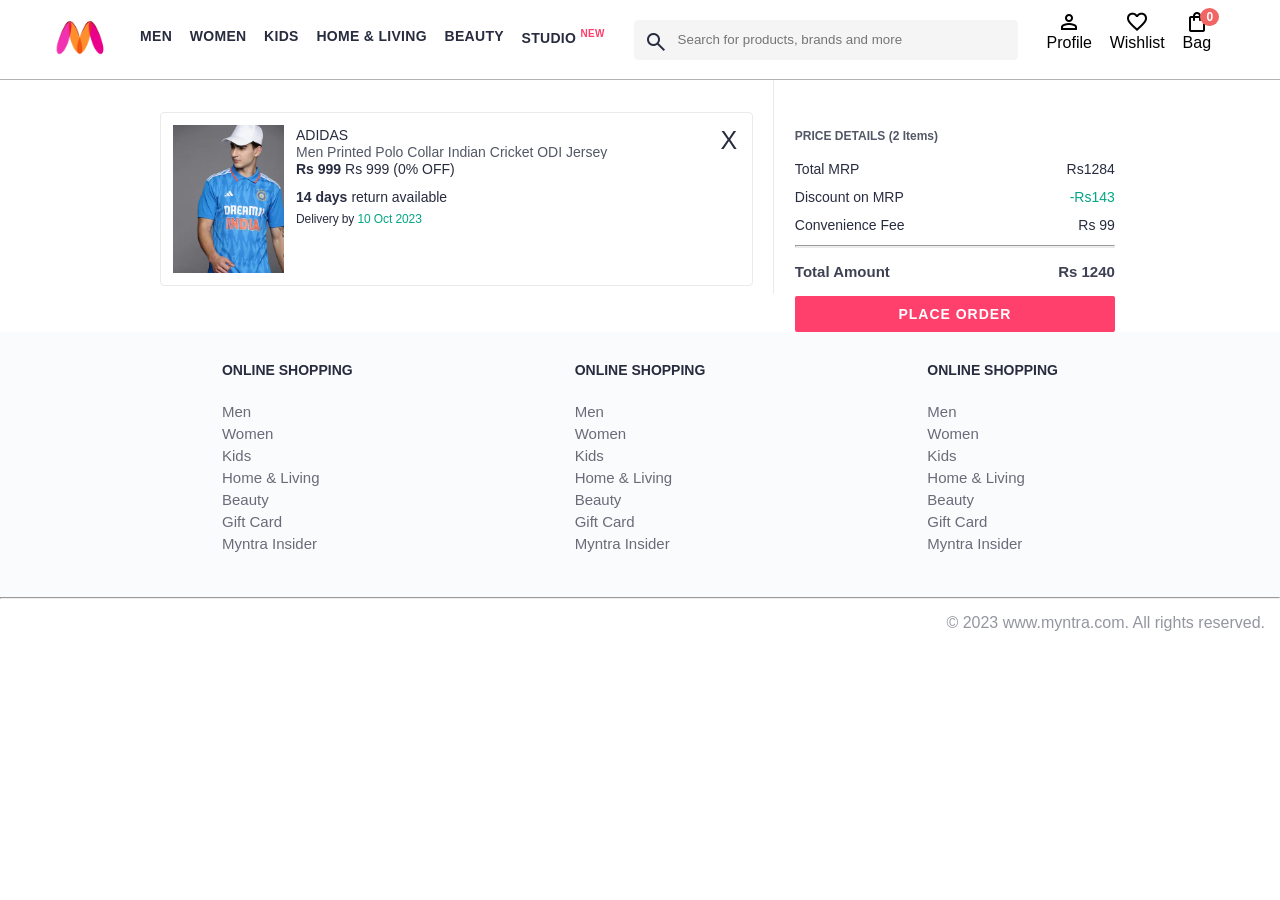
==== pages/bag.html @ 3bd58184 "Initial commit" ====
<!DOCTYPE html>
<html lang="en">
<head>
    <title>Myntra Clone</title>
    <link rel="stylesheet" href="../css/index.css">
    <link rel="stylesheet" href="../css/bag.css">
    <link rel="stylesheet" href="https://fonts.googleapis.com/css2?family=Material+Symbols+Outlined:opsz,wght,FILL,GRAD@20..48,100..700,0..1,-50..200" />
</head>
<body>
    <header>
        <div class="logo_container">
            <a href="#"><img class="myntra_home" src="../images/myntra_logo.webp" alt="Myntra Home"></a>
        </div>
        <nav class="nav_bar">
            <a href="#">Men</a>
            <a href="#">Women</a>
            <a href="#">Kids</a>
            <a href="#">Home & Living</a>
            <a href="#">Beauty</a>
            <a href="#">Studio <sup>New</sup></a>
        </nav>
        <div class="search_bar">
            <span class="material-symbols-outlined search_icon">search</span>
            <input class="search_input" placeholder="Search for products, brands and more">
        </div>
        <div class="action_bar">
            <div class="action_container">
                <span class="material-symbols-outlined action_icon">person</span>
                <span class="action_name">Profile</span>
            </div>

            <div class="action_container">
                <span class="material-symbols-outlined action_icon">favorite</span>
                <span class="action_name">Wishlist</span>
            </div>

            <div class="action_container">
                <span class="material-symbols-outlined action_icon">shopping_bag</span>
                <span class="action_name">Bag</span>
                <span class="bag-items-count"> 0 </span>
            </div>
        </div>
    </header>
    <main>
      <div class="bag-page">
        <div class="bag-items-container">
          <div class="bag-item-container">
            <div class="item-left-part">
              <img class="bag-item-img" src="../images/4.jpg">
            </div>
            <div class="item-right-part">
              <div class="company">ADIDAS</div>
              <div class="item-name">Men Printed Polo Collar Indian Cricket ODI Jersey</div>
              <div class="price-container">
                <span class="current-price">Rs 999</span>
                <span class="original-price">Rs 999</span>
                <span class="discount-percentage">(0% OFF)</span>
              </div>
              <div class="return-period">
                <span class="return-period-days">14 days</span> return available
              </div>
              <div class="delivery-details">
                Delivery by
                <span class="delivery-details-days">10 Oct 2023</span>
              </div>
            </div>

            <div class="remove-from-cart">X</div>
          </div>

        </div>
        <div class="bag-summary">
          <div class="bag-details-container">
            <div class="price-header">PRICE DETAILS (2 Items) </div>
            <div class="price-item">
              <span class="price-item-tag">Total MRP</span>
              <span class="price-item-value">Rs1284</span>
            </div>
            <div class="price-item">
              <span class="price-item-tag">Discount on MRP</span>
              <span class="price-item-value priceDetail-base-discount">-Rs143</span>
            </div>
            <div class="price-item">
              <span class="price-item-tag">Convenience Fee</span>
              <span class="price-item-value">Rs 99</span>
            </div>
            <hr>
            <div class="price-footer">
              <span class="price-item-tag">Total Amount</span>
              <span class="price-item-value">Rs 1240</span>
            </div>
          </div>
          <button class="btn-place-order">
            <div class="css-xjhrni">PLACE ORDER</div>
          </button>
        </div>

      </div>
    </main>
    <footer>
        <div class="footer_container">
            <div class="footer_column">
                <h3>ONLINE SHOPPING</h3>

                <a href="#">Men</a>
                <a href="#">Women</a>
                <a href="#">Kids</a>
                <a href="#">Home & Living</a>
                <a href="#">Beauty</a>
                <a href="#">Gift Card</a>
                <a href="#">Myntra Insider</a>
            </div>

            <div class="footer_column">
                <h3>ONLINE SHOPPING</h3>

                <a href="#">Men</a>
                <a href="#">Women</a>
                <a href="#">Kids</a>
                <a href="#">Home & Living</a>
                <a href="#">Beauty</a>
                <a href="#">Gift Card</a>
                <a href="#">Myntra Insider</a>
            </div>

            <div class="footer_column">
                <h3>ONLINE SHOPPING</h3>

                <a href="#">Men</a>
                <a href="#">Women</a>
                <a href="#">Kids</a>
                <a href="#">Home & Living</a>
                <a href="#">Beauty</a>
                <a href="#">Gift Card</a>
                <a href="#">Myntra Insider</a>
            </div>
        </div>
        <hr>

        <div class="copyright">
            © 2023 www.myntra.com. All rights reserved.
        </div>
    </footer>
    <script src="../data/items.js"></script>
    <script src="../scripts/index.js"></script>
</body>
</html>
---- css/index.css ----
/***************** Item Page CSS **************************/
/*.action_container {
    text-decoration: none;
}
a.action_container:link {
    color:black;
}
.item-details {
    cursor: pointer;
    width: 250px;
    margin: 10px;
}
.stars {
    font-size: 12px;
    font-weight: 700;
    text-align: left;
}
.company {
    font-size: 18px;
    font-weight: 700;
    line-height: 1;
    color: #282c3f;
    margin-bottom: 6px;
    overflow: hidden;
    text-overflow: ellipsis;
    white-space: nowrap;
    margin-top: 20px;
}
.item-name {
    color: #535766;
    font-size: 16px;
    line-height: 1;
    margin-bottom: 0;
    margin-top: 0;
    overflow: hidden;
    text-overflow: ellipsis;
    white-space: nowrap;
    font-weight: 400;
    display: block;
}
.price-container {
    margin-top: 10px;
}
.current-price {
    font-size: 14px;
    font-weight: 700;
    color: #282c3f;
}
.original-price {
    text-decoration: line-through;
    color: #7e818c;
    font-weight: 400;
    margin-left: 5px;
    font-size: 12px;
}
.discount-percentage {
    color: #ff905a;
    font-weight: 400;
    font-size: 12px;
    margin-left: 5px;
}
.btn-bag {
    background-color: lightgreen;
    border: none;
    padding: 5px 15px;
    border-radius: 10px;
    width: 100%;
    margin-top: 7px;
    font-size: 20px;
    cursor: pointer;
}
.bag-items {
    background-color: #f16565;
    white-space: nowrap;
    text-align: center;
    line-height: 18px;
    padding: 0 6px;
    height: 18px;
    position: relative;
    border-radius: 50%;
    font-size: 12px;
    color: #fff;
    left: 13px;
    top: -44px;
    font-weight: 700;
    cursor: pointer;
}*/

* {
    margin: 0;
    padding: 0;
    font-family: Assistant,-apple-system,BlinkMacSystemFont,Segoe UI,Roboto,Helvetica,Arial,sans-serif;
    box-sizing: border-box;
}
header {
    display: flex;
    background-color: #ffffff;
    height: 80px;
    justify-content: space-between;
    align-items: center;
    border-bottom: 1px solid #b6b1b1;
}
.myntra_home {
    height: 45px;
}
.logo_container {
    margin-left: 4%;
}
.action_bar {
    margin-right: 4%;
}
.nav_bar {
    display: flex;
    min-width: 500px;
    justify-content: space-evenly;
}
.nav_bar a {
    font-size: 14px;
    letter-spacing: .3px;
    color: #282c3f;
    font-weight: 700;
    text-transform: uppercase;
    text-decoration: none;
    padding: 28px 0;
    border-bottom: 5px solid #ffffff;
}
.nav_bar a:hover {
    border-bottom: 4px solid #f54e77;
}

.nav_bar a sup {
    color: #ff3f6c;
    font-size: 10px;
}

.search_bar {
    height: 40px;
    min-width: 200px;
    width: 30%;
    display: flex;
    align-items: center;
}
.search_icon {
    box-sizing: content-box;
    height: 20px;
    padding: 10px;

    background-color: #f5f5f6;
    color: #282c3f;
    font-weight: 300;
    border-radius: 4px 0 0 4px;
}
.search_input {
    color: #696e79;
    background-color: #f5f5f6;
    flex-grow: 1;
    height: 40px;
    border: 0;
    border-radius: 0 4px 4px 0;
}

.action_bar {
    display: flex;
    min-width: 200px;
    justify-content: space-evenly;
}

.action_container {
    display: flex;
    flex-direction: column;
    align-items: center;
}

/* Main section */
.banner_container {
    margin: 40px 0;
}
.banner_image {
    width: 100%;
}

.category_heading {
    text-transform: uppercase;
    color: #3e4152;
    letter-spacing: .15em;
    font-size: 1.8em;
    margin: 50px 0 10px 30px;
    max-height: 5em;
    font-weight: 700;
}

.category-items, .items-container {
    width: 80%;
    margin: 50px 10%;
    display: flex;
    flex-wrap: wrap;
    justify-content: space-evenly;
}

.sale_item {
    width: 250px;
}

.footer_container {
    padding: 30px 0px 40px 0px;
    background: #FAFBFC;
    display: flex;
    justify-content: space-evenly;
}

.footer_column {
    display: flex;
    flex-direction: column;
}

.footer_column h3 {
    color: #282c3f;
    font-size: 14px;
    margin-bottom: 25px;
}

.footer_column a {
    color: #696b79;
    font-size: 15px;
    text-decoration: none;
    padding-bottom: 5px;
}

.copyright {
    color: #94969f;
    text-align: end;
    padding: 15px;
}

.items-container{
    width: 80%;
    margin-left: 10%;
    margin-top: 30px;
    margin-bottom: 30px;
}
.item-container{
    width: 300pxpx;
    padding: 10px;
    border-radius: 10px;
    margin-bottom: 30px;

}
.item-image{
    width: 100%;
}
.rating{
    font-size: 12px;
    font-weight: 700;
}
.company-name{
    margin-top: 15px;
    font-size: 16px;
    font-weight: 700;
    line-height: 1;
    color: #282c3f;
    margin-bottom: 6px;
    overflow: hidden;
    text-overflow: ellipsis;
    white-space: nowrap;
}
.item-name{
    color: #535766;
    font-size: 14px;
    line-height: 1;
    margin-bottom: 0;
    margin-top: 0;
    overflow: hidden;
    text-overflow: ellipsis;
    white-space: nowrap;
    font-weight: 400;
    display: block;
}

.current-price{
    font-size: 14px;
    font-weight: 700;
    color: #282c3f;
}

.orignal-price{
    font-size: 14px;
    font-weight: 700;
    color: #282c3f;
}

.discount{
    color: #ff905a;
    font-weight: 400;
    font-size: 12px;
    margin-left: 5px;
}

.button-add{
    background-color: lightgreen;
    border: none;
    padding: 5px 15px;
    border-radius: 10px;
    width: 100%;
    margin-top: 10px;
}

.bag-items-count{
       background-color: #f16565;
    white-space: nowrap;
    text-align: center;
    line-height: 18px;
    padding: 0 6px;
    height: 18px;
    position: relative;
    border-radius: 50%;
    font-size: 12px;
    color: #fff;
    left: 13px;
    top: -44px;
    font-weight: 700;
    cursor: pointer;
}

.action_container {
    text-decoration: none;
}
a.action_container:link {
    color:black;
}
---- css/bag.css ----
.bag-items-container {
  display: inline-block;
  width: 64%;
  padding-right: 20px;
  border-right: 1px solid #eaeaec;
  padding-top: 32px;
  color: #282c3f;
  font-size: 13px;
  line-height: 1.42857143;
}

.bag-page {
  width: 75%;
  margin-left: 12.5%;
}

.bag-summary {
  vertical-align: top;
  display: inline-block;
  width: 35%;
  padding: 24px 0 0 16px;
  color: #282c3f;
  font-size: 13px;
  line-height: 1.42857143;
}

.bag-details-container {
  margin-bottom: 16px;
}

.price-header {
  font-size: 12px;
  font-weight: 700;
  margin: 24px 0 16px;
  color: #535766;
}

.price-item {
  margin-bottom: 12px;
  line-height: 16px;
  font-size: 14px;
  color: #282c3f;
}

.price-item-value {
  float: right;
}

.priceDetail-base-discount {
  color: #03a685;
}

.price-footer {
  font-weight: 700;
  font-size: 15px;
  padding-top: 16px;
  border-top: 1px solid #eaeaec;
  color: #3e4152;
  line-height: 16px;
}

.btn-place-order {
  width: 100%;
  letter-spacing: 1px;
  font-size: 14px;
  font-weight: 600;
  border-radius: 2px;
  border-width: 0px;
  padding: 10px 16px;
  background-color: rgb(255, 63, 108);
  color: rgb(255, 255, 255);
  cursor: pointer;
}

.bag-item-container {
  margin-bottom: 8px;
  background: #fff;
  font-size: 14px;
  border: 1px solid #eaeaec;
  border-radius: 4px;
  position: relative;
  padding: 12px 12px 0;
}

.item-left-part {
  position: absolute;
  background: rgb(255, 242, 223);
  height: 148px;
  width: 111px;
}

.item-right-part {
  padding-left: 12px;
  position: relative;
  min-height: 148px;
  margin-left: 111px;
  margin-bottom: 12px;
}

.bag-item-img {
  width: 100%;
}

.return-period {
  display: inline-flex;
  font-size: 14px;
  padding-top: 8px;
}

.return-period-days {
  font-weight: 700;
  margin-right: 4px;
}

.delivery-details {
  margin-top: 5px;
  color: #282c3f;
  font-size: 12px;
  letter-spacing: -.1px;
  margin-bottom: 8px;
  line-height: 15px;
}

.delivery-details-days {
  color: #03a685;
}

.remove-from-cart {
  position: absolute;
  font-size: 25px;
  top: 10px;
  right: 18px;
  width: 14px;
  height: 14px;
  cursor: pointer;
}
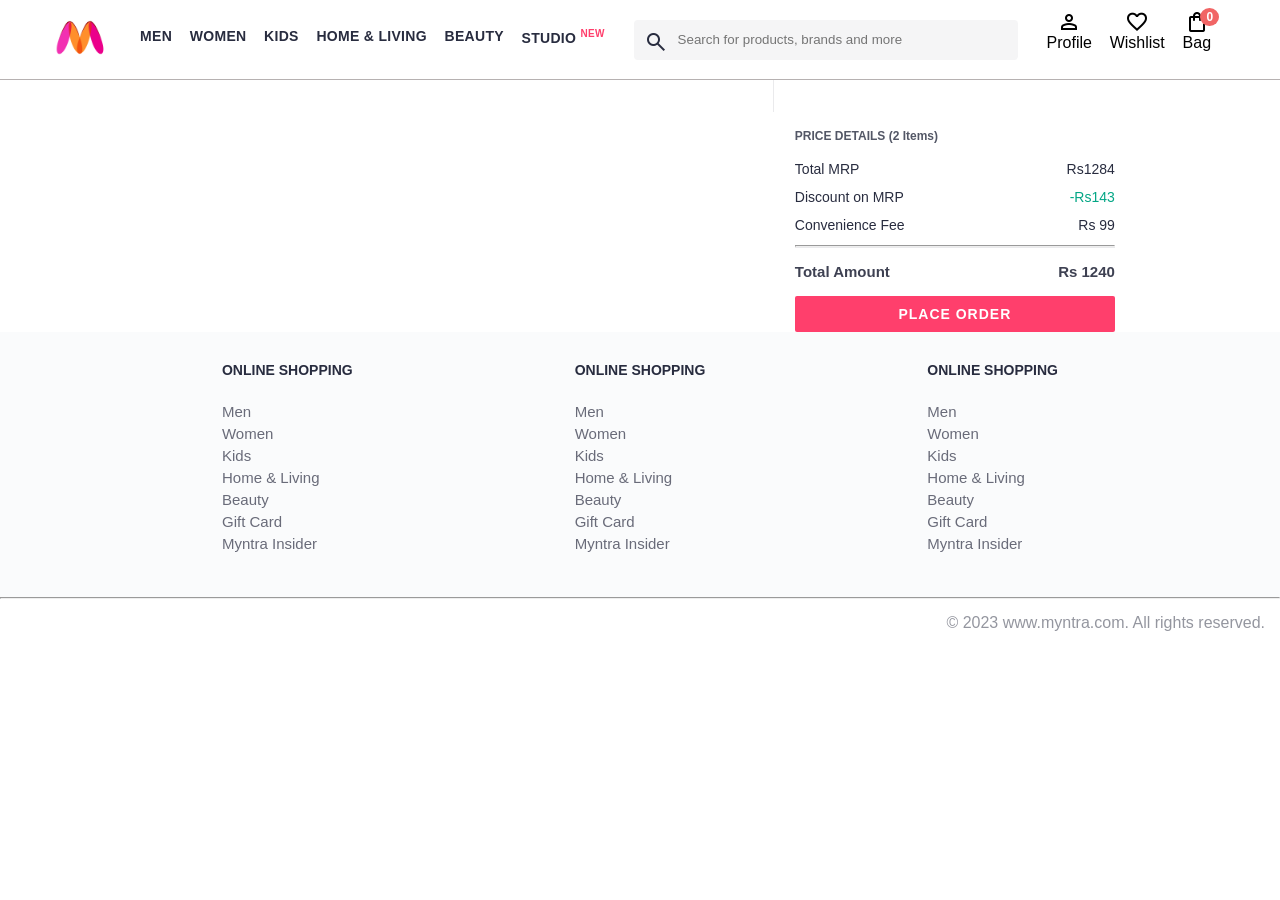
==== commit 9d29730a: "made cart section functional" ====
--- a/pages/bag.html
+++ b/pages/bag.html
@@ -44,29 +44,7 @@
     <main>
       <div class="bag-page">
         <div class="bag-items-container">
-          <div class="bag-item-container">
-            <div class="item-left-part">
-              <img class="bag-item-img" src="../images/4.jpg">
-            </div>
-            <div class="item-right-part">
-              <div class="company">ADIDAS</div>
-              <div class="item-name">Men Printed Polo Collar Indian Cricket ODI Jersey</div>
-              <div class="price-container">
-                <span class="current-price">Rs 999</span>
-                <span class="original-price">Rs 999</span>
-                <span class="discount-percentage">(0% OFF)</span>
-              </div>
-              <div class="return-period">
-                <span class="return-period-days">14 days</span> return available
-              </div>
-              <div class="delivery-details">
-                Delivery by
-                <span class="delivery-details-days">10 Oct 2023</span>
-              </div>
-            </div>
-
-            <div class="remove-from-cart">X</div>
-          </div>
+          
 
         </div>
         <div class="bag-summary">
@@ -143,5 +121,6 @@
     </footer>
     <script src="../data/items.js"></script>
     <script src="../scripts/index.js"></script>
+    <script src="/mynthra/scripts/bag.js"></script>
 </body>
 </html>
